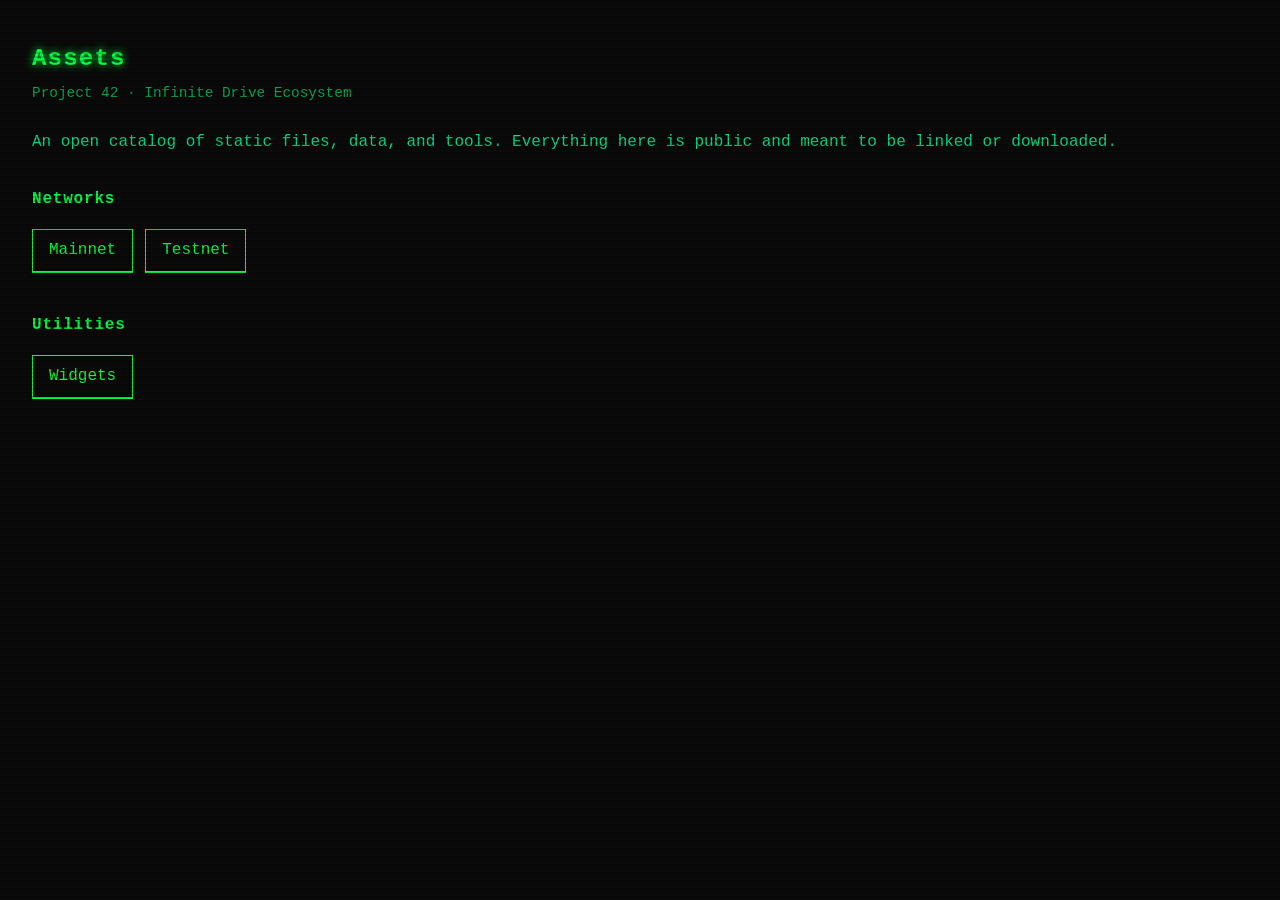
==== public/index.html @ 2392ab63 "first commit" ====
<!DOCTYPE html>
<html lang="en">
<head>
  <meta charset="utf-8">
  <meta name="viewport" content="width=device-width, initial-scale=1">
  <title>Assets — Project 42</title>
  <link rel="icon" href="data:image/svg+xml,<svg xmlns='http://www.w3.org/2000/svg' viewBox='0 0 32 32'><rect width='32' height='32' fill='%2342a5f5'/><text x='16' y='22' text-anchor='middle' fill='white' font-size='18' font-family='sans-serif'>42</text></svg>">
  <link rel="stylesheet" href="css/style.css">
</head>
<body>
  <h1>Assets</h1>
  <p class="subtitle">Project 42 · Infinite Drive Ecosystem</p>
  <p>An open catalog of static files, data, and tools. Everything here is public and meant to be linked or downloaded.</p>

  <section class="nav-group">
    <h2>Networks</h2>
    <ul class="nav-entries">
      <li><a class="nav-entry" href="mainnet/index.html">Mainnet</a></li>
      <li><a class="nav-entry" href="testnet/index.html">Testnet</a></li>
    </ul>
  </section>

  <section class="nav-group">
    <h2>Utilities</h2>
    <ul class="nav-entries">
      <li><a class="nav-entry" href="widgets/index.html">Widgets</a></li>
    </ul>
  </section>
  <script>
    window.addEventListener('pageshow', function (e) {
      if (e.persisted) window.location.reload();
    });
  </script>
</body>
</html>
---- public/css/style.css ----
/* assets-a: old-school / cyberpunk / Matrix */

* {
  box-sizing: border-box;
}

body {
  margin: 0;
  padding: 1.5rem 2rem;
  min-height: 100vh;
  background: #0a0a0a;
  color: #00ff41;
  font-family: "Courier New", Courier, monospace;
  font-size: 16px;
  line-height: 1.6;
}

/* subtle scanline overlay */
body::after {
  content: "";
  position: fixed;
  inset: 0;
  background: repeating-linear-gradient(
    0deg,
    transparent,
    transparent 2px,
    rgba(0, 0, 0, 0.15) 2px,
    rgba(0, 0, 0, 0.15) 4px
  );
  pointer-events: none;
}

h1 {
  color: #00ff41;
  font-size: 1.5rem;
  font-weight: 700;
  text-shadow: 0 0 8px #00ff41;
  letter-spacing: 0.05em;
  margin-bottom: 0.25rem;
}

.subtitle {
  color: #00aa55;
  font-size: 0.9rem;
  margin-top: 0;
  margin-bottom: 1.5rem;
}

section {
  margin: 1.5rem 0;
}

.nav-group {
  margin: 2rem 0;
}

.nav-entries {
  list-style: none;
  padding-left: 0;
  margin: 0.5rem 0 0;
  display: flex;
  flex-wrap: wrap;
  gap: 0.75rem;
}

.nav-entry {
  display: inline-block;
  padding: 0.5rem 1rem;
  border: 1px solid #00ff41;
  color: #00ff41;
  text-decoration: none;
  border-bottom-width: 2px;
}

.nav-entry:hover {
  background: rgba(0, 255, 65, 0.1);
  color: #0f0;
  text-shadow: 0 0 6px #00ff41;
}

h2 {
  color: #00ff41;
  font-size: 1rem;
  font-weight: 700;
  letter-spacing: 0.05em;
  margin-bottom: 0.5rem;
}

.back {
  margin-bottom: 1rem;
}

.back a {
  font-size: 0.9rem;
}

.muted {
  color: #006633;
  font-size: 0.85rem;
  margin: 0.25rem 0;
}

p {
  color: #00dd88;
  margin: 0 0 1rem 0;
  max-width: 100%;
}

p:last-child {
  margin-bottom: 0;
}

ul {
  list-style: none;
  padding-left: 0;
}

li {
  margin: 0.5rem 0;
}

a {
  color: #00ff41;
  text-decoration: none;
  border-bottom: 1px solid #00ff4144;
}

a:hover {
  color: #0f0;
  text-shadow: 0 0 6px #00ff41;
  border-bottom-color: #00ff41;
}

/* chain detail tables — use full available width */
.chain-table {
  width: 100%;
  border-collapse: collapse;
  font-size: 0.9rem;
  table-layout: auto;
}

.chain-table th,
.chain-table td {
  padding: 0.4rem 0.75rem;
  text-align: left;
  border: 1px solid #00ff4144;
}

/* last column (e.g. Actions) has minimum room for buttons when present */
.chain-table th:last-child,
.chain-table td:last-child {
  min-width: 10rem;
}

.chain-table th {
  color: #00ff41;
  font-weight: 700;
}

/* Table header row — distinct from body, key column, and endpoint group headers */
.chain-table thead th {
  background: rgba(0, 255, 65, 0.18);
  border-bottom: 2px solid #00ff4188;
  padding: 0.5rem 0.75rem;
}

/* Key column (field names) vs value columns — color code for all tables */
.chain-table td:first-child {
  color: #00ff41;
  background: rgba(0, 255, 65, 0.06);
}

.chain-table td:not(:first-child) {
  color: #00dd88;
}

.chain-table code {
  color: inherit;
  font-size: 0.9em;
}

/* Endpoints table: visual grouping by protocol */
.chain-table tr.endpoint-group-header td {
  border-top: 2px solid #00ff4166;
  padding: 0.5rem 0.75rem;
  background: rgba(0, 255, 65, 0.12);
  color: #00ff41;
  font-weight: 700;
}

.chain-table tr.endpoint-group-header:first-child td {
  border-top-width: 1px;
}

.chain-table a {
  border-bottom: none;
}

.copy-block-wrap {
  margin-top: 0.5rem;
  display: flex;
  align-items: center;
  gap: 0.5rem;
  flex-wrap: wrap;
}

.copy-block {
  flex: 1;
  min-width: 0;
  margin: 0;
  padding: 0.35rem 0.5rem;
  font-size: 0.8rem;
  background: rgba(0, 0, 0, 0.3);
  border: 1px solid #00ff4144;
  color: #00dd88;
  font-family: "Courier New", Courier, monospace;
}

.copy-btn {
  padding: 0.25rem 0.5rem;
  font-size: 0.75rem;
  font-family: inherit;
  background: transparent;
  border: 1px solid #00ff41;
  color: #00ff41;
  cursor: pointer;
}

.copy-btn:hover {
  background: rgba(0, 255, 65, 0.1);
}

.genesis-terminal-btn {
  margin-left: 0;
}

.endpoint-url {
  word-break: break-all;
}

.endpoint-open-btn {
  margin-left: 0.35rem;
  text-decoration: none;
  display: inline-block;
}

/* Copy command modal — reusable. Include once per page; trigger with [data-copy-command-open]. */
.copy-command-modal {
  display: none;
  position: fixed;
  inset: 0;
  background: rgba(0, 0, 0, 0.85);
  z-index: 1000;
  align-items: center;
  justify-content: center;
  padding: 1rem;
}

.copy-command-modal.is-open {
  display: flex;
}

.copy-command-modal__box {
  background: #0a0a0a;
  border: 1px solid #00ff41;
  padding: 1.25rem;
  max-width: 32rem;
  width: 100%;
}

.copy-command-modal__title {
  margin: 0 0 0.5rem;
  font-size: 1rem;
  color: #00ff41;
  clear: right;
}

.copy-command-modal__description {
  margin: 0 0 0.75rem;
  font-size: 0.85rem;
  color: #00aa55;
}

.copy-command-modal__close {
  float: right;
  padding: 0.2rem 0.4rem;
  font-size: 0.85rem;
  font-family: inherit;
  background: transparent;
  border: 1px solid #00ff4144;
  color: #00aa55;
  cursor: pointer;
}

.copy-command-modal__close:hover {
  color: #00ff41;
  border-color: #00ff41;
}

.copy-command-modal__pre {
  margin: 0 0 0.75rem;
  padding: 0.5rem 0.75rem;
  font-size: 0.8rem;
  background: rgba(0, 0, 0, 0.4);
  border: 1px solid #00ff4144;
  color: #00dd88;
  font-family: "Courier New", Courier, monospace;
  white-space: pre-wrap;
  word-break: break-all;
}
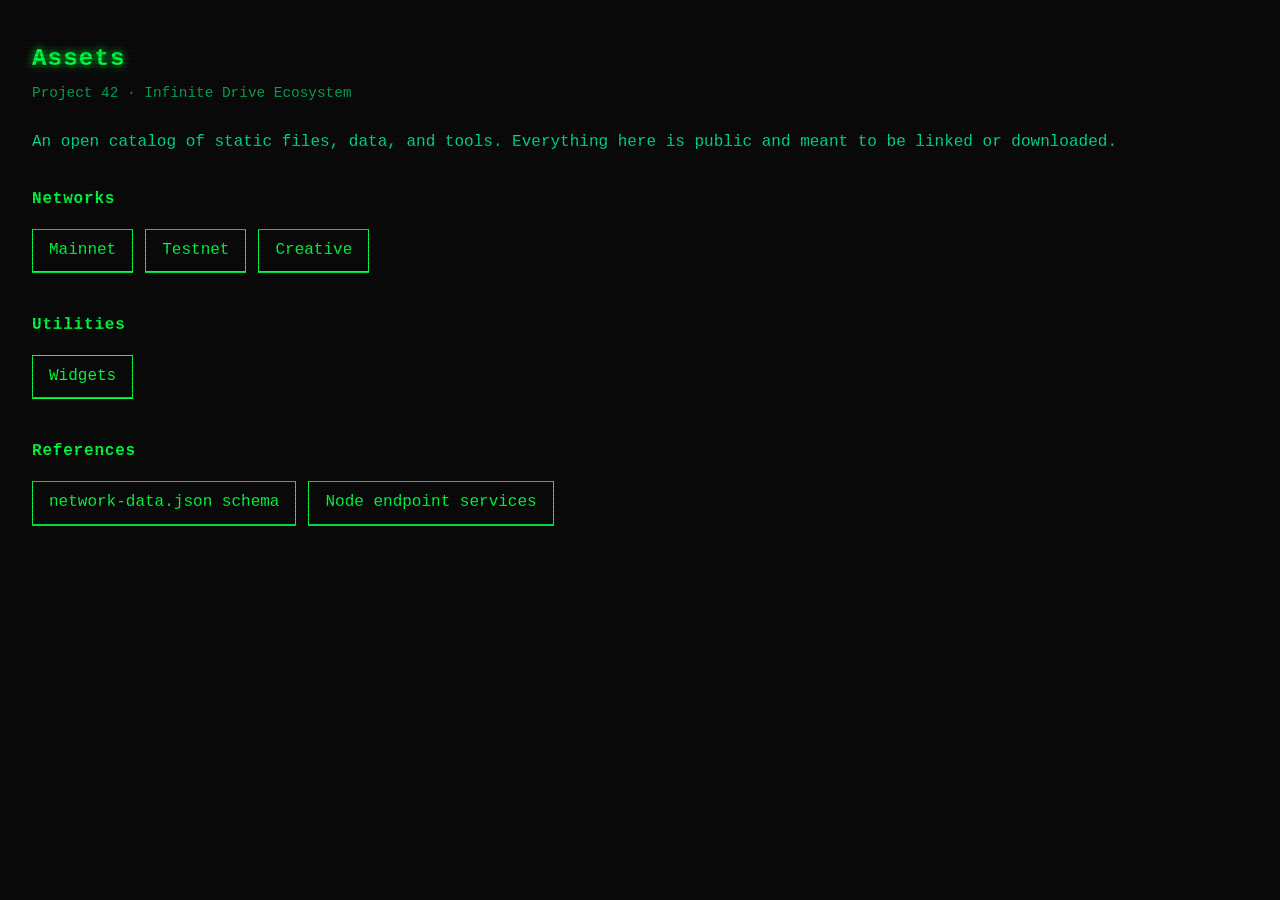
==== commit c70c48bc: "Created references HTMLs" ====
--- a/public/index.html
+++ b/public/index.html
@@ -17,6 +17,7 @@
     <ul class="nav-entries">
       <li><a class="nav-entry" href="mainnet/index.html">Mainnet</a></li>
       <li><a class="nav-entry" href="testnet/index.html">Testnet</a></li>
+      <li><a class="nav-entry" href="creative/index.html">Creative</a></li>
     </ul>
   </section>
 
@@ -26,6 +27,14 @@
       <li><a class="nav-entry" href="widgets/index.html">Widgets</a></li>
     </ul>
   </section>
+
+  <section class="nav-group">
+    <h2>References</h2>
+    <ul class="nav-entries">
+      <li><a class="nav-entry" href="references/NETWORK_DATA_JSON_SCHEMA.html">network-data.json schema</a></li>
+      <li><a class="nav-entry" href="references/NODE_ENDPOINT_SERVICES.html">Node endpoint services</a></li>
+    </ul>
+  </section>
   <script>
     window.addEventListener('pageshow', function (e) {
       if (e.persisted) window.location.reload();
--- a/public/css/style.css
+++ b/public/css/style.css
@@ -308,3 +308,66 @@
   white-space: pre-wrap;
   word-break: break-all;
 }
+
+/* Reference docs (references/*.html) */
+.reference-content h2 {
+  margin-top: 1.75rem;
+  margin-bottom: 0.5rem;
+  padding-bottom: 0.25rem;
+  border-bottom: 1px solid #00ff4144;
+}
+.reference-content h2:first-child {
+  margin-top: 0;
+}
+.reference-content h3 {
+  font-size: 0.95rem;
+  color: #00aa55;
+  margin: 1.25rem 0 0.4rem;
+}
+.reference-content p {
+  margin: 0.5rem 0 1rem;
+}
+.reference-content code {
+  background: rgba(0, 255, 65, 0.08);
+  padding: 0.15em 0.35em;
+  border: 1px solid #00ff4144;
+  font-size: 0.9em;
+}
+.reference-content pre {
+  margin: 0.75rem 0 1rem;
+  padding: 0.75rem 1rem;
+  font-size: 0.8rem;
+  background: rgba(0, 0, 0, 0.35);
+  border: 1px solid #00ff4144;
+  color: #00dd88;
+  font-family: "Courier New", Courier, monospace;
+  white-space: pre-wrap;
+  word-break: break-all;
+  overflow-x: auto;
+}
+.reference-content pre code {
+  background: none;
+  padding: 0;
+  border: none;
+}
+.reference-content ul {
+  margin: 0.5rem 0 1rem;
+  padding-left: 1.5rem;
+  list-style: disc;
+}
+.reference-content li {
+  margin: 0.35rem 0;
+  color: #00dd88;
+}
+.reference-content hr {
+  border: none;
+  border-top: 1px solid #00ff4144;
+  margin: 1.5rem 0;
+}
+.reference-content .chain-table {
+  margin: 0.5rem 0 1rem;
+}
+.reference-content .chain-table th:last-child,
+.reference-content .chain-table td:last-child {
+  min-width: 0;
+}
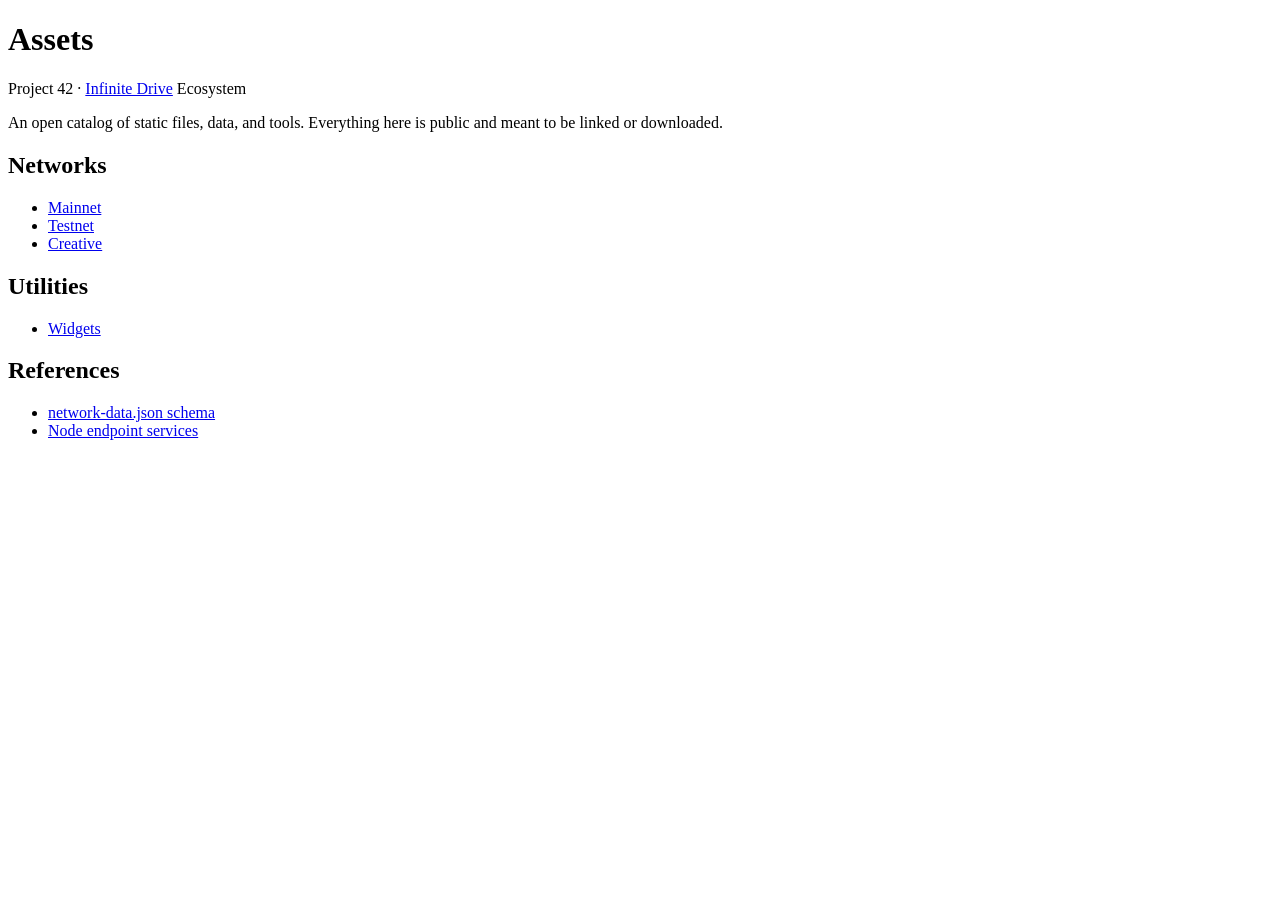
==== commit d9286067: "Merge pull request #2 from deep-thought-labs/red/electronic-thumb Squashed commit from Electronic Th" ====
--- a/public/index.html
+++ b/public/index.html
@@ -5,34 +5,34 @@
   <meta name="viewport" content="width=device-width, initial-scale=1">
   <title>Assets — Project 42</title>
   <link rel="icon" href="data:image/svg+xml,<svg xmlns='http://www.w3.org/2000/svg' viewBox='0 0 32 32'><rect width='32' height='32' fill='%2342a5f5'/><text x='16' y='22' text-anchor='middle' fill='white' font-size='18' font-family='sans-serif'>42</text></svg>">
-  <link rel="stylesheet" href="css/style.css">
+  <link rel="stylesheet" href="/css/style.css">
 </head>
 <body>
   <h1>Assets</h1>
-  <p class="subtitle">Project 42 · Infinite Drive Ecosystem</p>
+  <p class="subtitle">Project 42 · <a href="https://infinitedrive.xyz/">Infinite Drive</a> Ecosystem</p>
   <p>An open catalog of static files, data, and tools. Everything here is public and meant to be linked or downloaded.</p>
 
   <section class="nav-group">
     <h2>Networks</h2>
     <ul class="nav-entries">
-      <li><a class="nav-entry" href="mainnet/index.html">Mainnet</a></li>
-      <li><a class="nav-entry" href="testnet/index.html">Testnet</a></li>
-      <li><a class="nav-entry" href="creative/index.html">Creative</a></li>
+      <li><a class="nav-entry" href="mainnet/">Mainnet</a></li>
+      <li><a class="nav-entry" href="testnet/">Testnet</a></li>
+      <li><a class="nav-entry" href="creative/">Creative</a></li>
     </ul>
   </section>
 
   <section class="nav-group">
     <h2>Utilities</h2>
     <ul class="nav-entries">
-      <li><a class="nav-entry" href="widgets/index.html">Widgets</a></li>
+      <li><a class="nav-entry" href="widgets/">Widgets</a></li>
     </ul>
   </section>
 
   <section class="nav-group">
     <h2>References</h2>
     <ul class="nav-entries">
-      <li><a class="nav-entry" href="references/NETWORK_DATA_JSON_SCHEMA.html">network-data.json schema</a></li>
-      <li><a class="nav-entry" href="references/NODE_ENDPOINT_SERVICES.html">Node endpoint services</a></li>
+      <li><a class="nav-entry" href="references/NETWORK_DATA_JSON_SCHEMA">network-data.json schema</a></li>
+      <li><a class="nav-entry" href="references/NODE_ENDPOINT_SERVICES">Node endpoint services</a></li>
     </ul>
   </section>
   <script>
